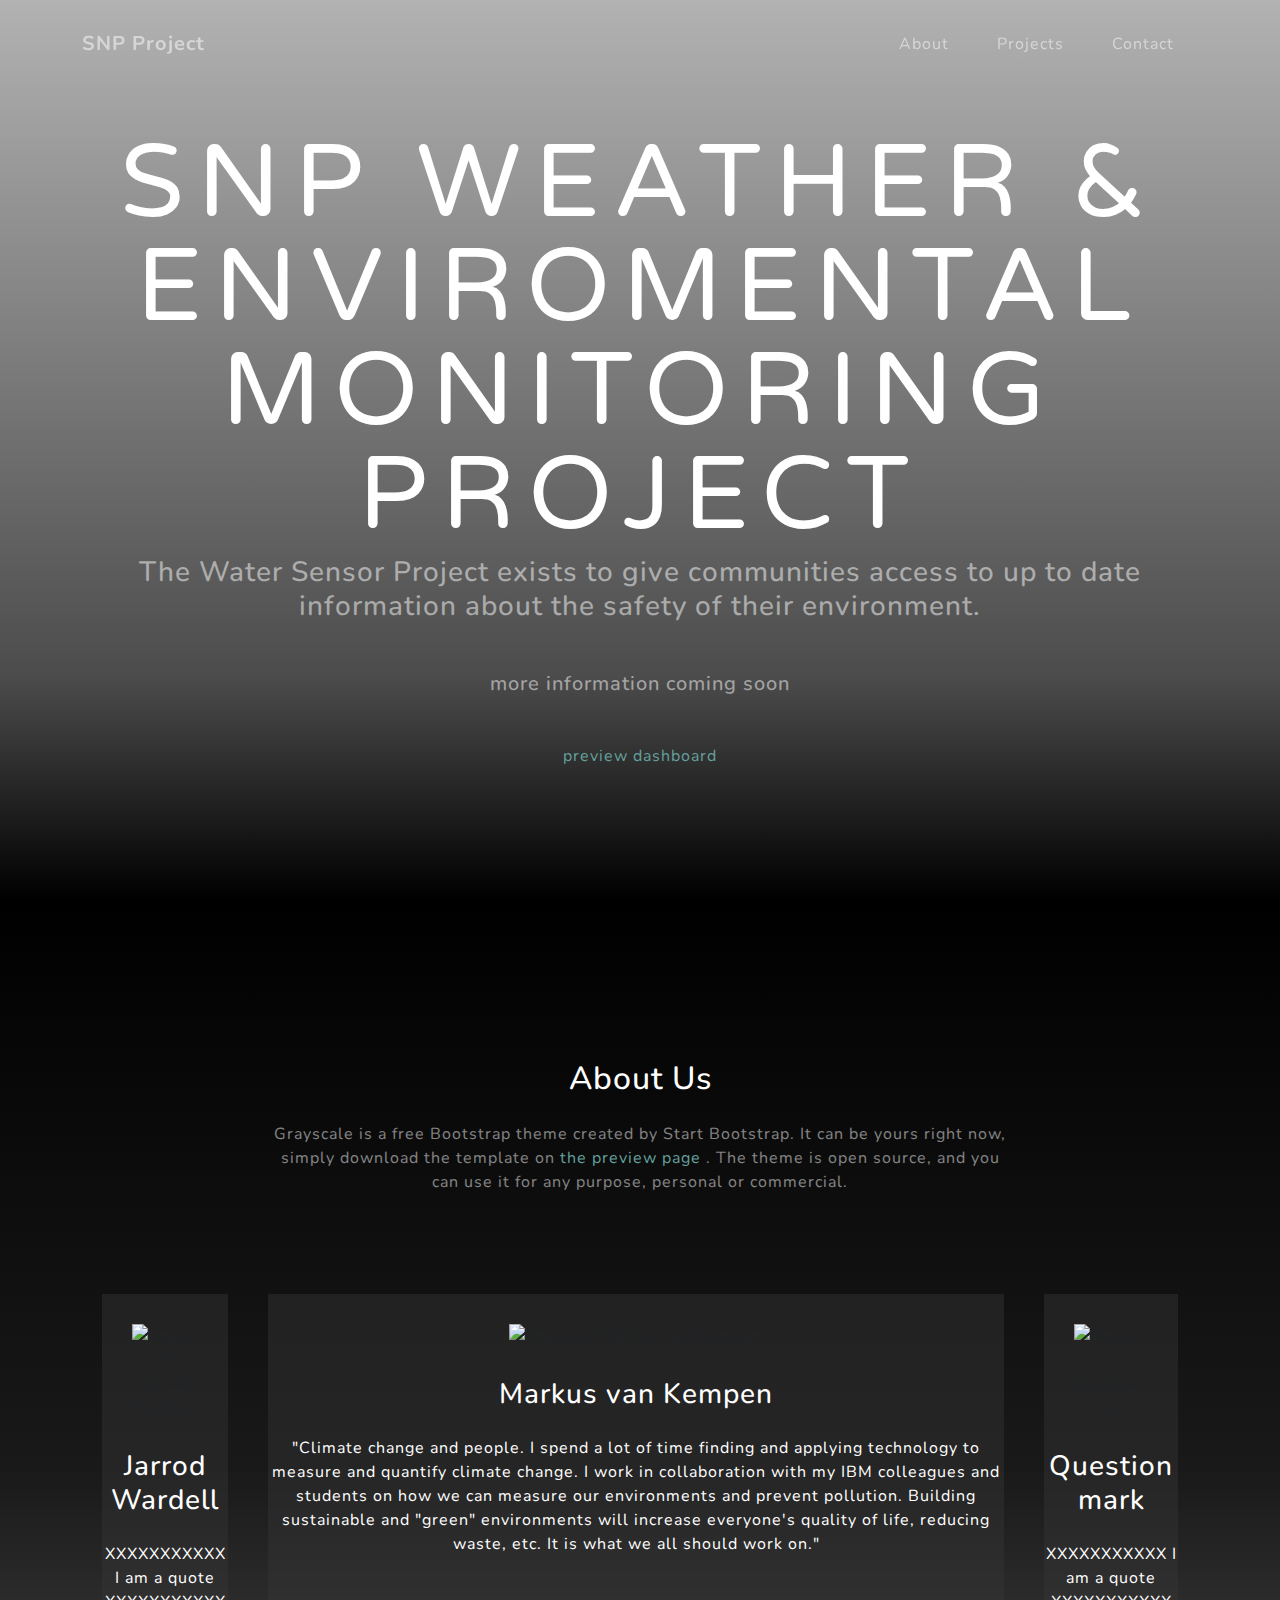
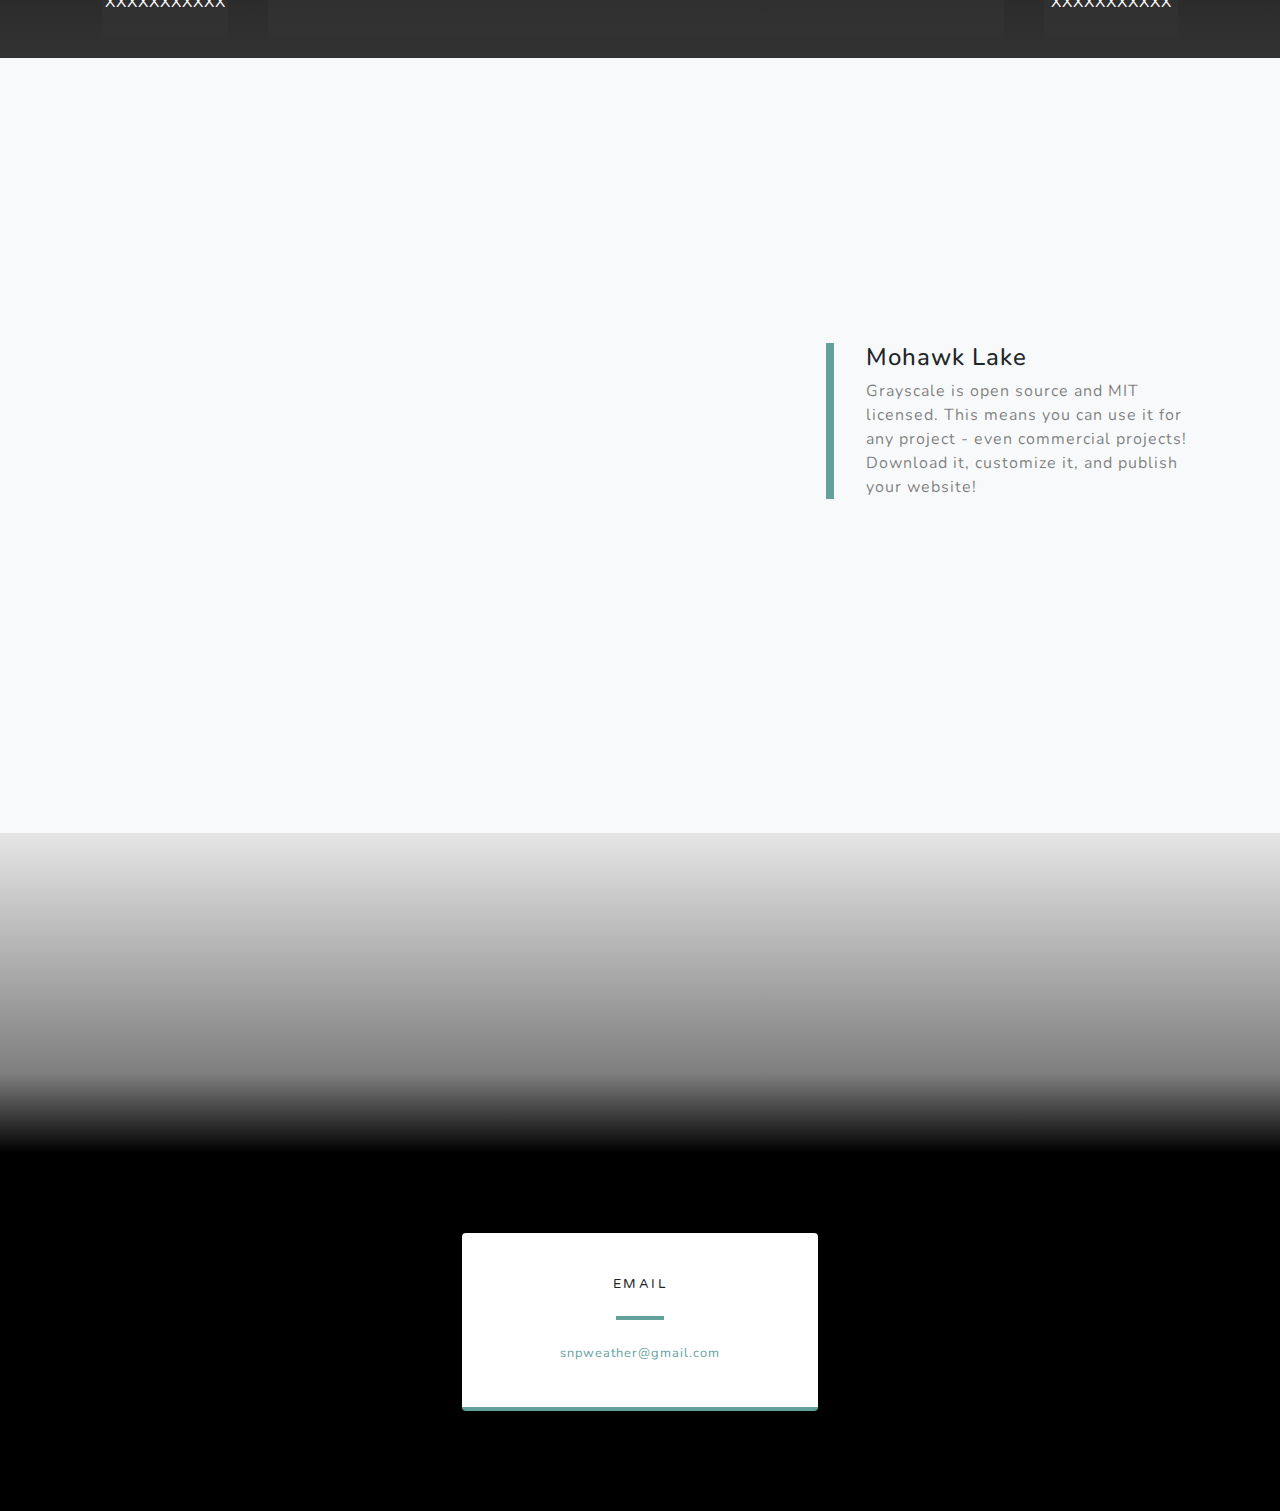
==== snp-project-web-docker/src/index.html @ ddb3c0f9 "centered email and changed about" ====
<!DOCTYPE html>
<html lang="en">
    <head>
        <meta charset="utf-8" />
        <meta name="viewport" content="width=device-width, initial-scale=1, shrink-to-fit=no" />
        <meta name="description" content="" />
        <meta name="author" content="" />
        <title>SNP Weather Project</title>
        <link rel="icon" type="image/x-icon" href="assets/img/favicon.ico" />
        <!-- Font Awesome icons (free version)-->
        <script src="https://use.fontawesome.com/releases/v5.15.1/js/all.js" crossorigin="anonymous"></script>
        <!-- Google fonts-->
        <link href="https://fonts.googleapis.com/css?family=Varela+Round" rel="stylesheet" />
        <link href="https://fonts.googleapis.com/css?family=Nunito:200,200i,300,300i,400,400i,600,600i,700,700i,800,800i,900,900i" rel="stylesheet" />
        <!-- Core theme CSS (includes Bootstrap)-->
        <link href="css/styles.css" rel="stylesheet" />
    </head>
    <body id="page-top">
        <!-- Navigation-->
        <nav class="navbar navbar-expand-lg navbar-light fixed-top" id="mainNav">
            <div class="container">
                <a class="navbar-brand js-scroll-trigger" href="#page-top">SNP Project</a>
                <button class="navbar-toggler navbar-toggler-right" type="button" data-toggle="collapse" data-target="#navbarResponsive" aria-controls="navbarResponsive" aria-expanded="false" aria-label="Toggle navigation">
                    Menu
                    <i class="fas fa-bars"></i>
                </button>
                    
                <div class="collapse navbar-collapse" id="navbarResponsive">
                    <ul class="navbar-nav ml-auto">
                        <li class="nav-item"><a class="nav-link js-scroll-trigger" href="#about">About</a></li>
                        <li class="nav-item"><a class="nav-link js-scroll-trigger" href="#projects">Projects</a></li>
                        <li class="nav-item"><a class="nav-link js-scroll-trigger" href="#signup">Contact</a></li>
                    </ul>
                </div>
              
            </div>
        </nav>
        <!-- Masthead-->
        <header class="masthead">
            <div class="container d-flex h-100 align-items-center">
                <div class="mx-auto text-center">
                    <h1 class="mx-auto my-0 text-uppercase">SNP Weather & Enviromental Monitoring Project</h1>
                    <h3 class="text-white-50 mx-auto mt-2 mb-5">The Water Sensor Project exists to give communities access to up to date information about the safety of their environment.</h3>
                    <h2 class="text-white-50 mx-auto mt-2 mb-5">more information coming soon</h2>
      <a href="https://snpweather.xyz/nr02/ui">preview dashboard</a>
                </div>
            </div>
        </header>
        <!--About-->
        <section class="about-section text-center" id="about">
            <div class="container">
                <div class="row">
                    <div class="col-lg-8 mx-auto">
                        <h2 class="text-white mb-4">About Us</h2>
                        <p class="text-white-50">
                            Grayscale is a free Bootstrap theme created by Start Bootstrap. It can be yours right now, simply download the template on
                            <a href="https://startbootstrap.com/theme/grayscale/">the preview page</a>
                            . The theme is open source, and you can use it for any purpose, personal or commercial.
                        </p>

                    </div>
                </div>
                <div class="img-photos">
                    <div class="img-quotes">
                        <img class="img-photo" src="assets/img/Jarrod.jpeg" alt="Image of Jarrod Wardell" />
                        <h3 class="img-quote text-white mb-4">Jarrod Wardell</h3>
                        <p class="img-quote text-white mb-4">XXXXXXXXXXX I am a quote XXXXXXXXXXX</p>
                    </div>
                    <div class="img-quotes">
                        <img class="img-photo" src="assets/img/Markus.jpeg" alt="Image of Markus van Kempen" />
                        <h3 class="img-quote text-white mb-4">Markus van Kempen</h3>
                        <p class="img-quote text-white mb-4">"Climate change and people. I spend a lot of time finding and applying technology to measure and quantify climate change. I work in collaboration with my IBM colleagues and students on how we can measure our environments and prevent pollution. Building sustainable and "green" environments will increase everyone's quality of life, reducing waste, etc. It is what we all should work on."</p>
                    </div>
                    <div class="img-quotes">
                        <img class="img-photo" src="assets/img/Question mark.jpeg" alt="Image of a Question mark" />
                        <h3 class="img-quote text-white mb-4">Question mark</h3>
                        <p class="img-quote text-white mb-4">XXXXXXXXXXX I am a quote XXXXXXXXXXX</p>
                    </div>
                </div>
            </div>
        </section>
        
        <!-- Projects-->
        <section class="projects-section bg-light" id="projects">
            <div class="container">
                <!-- Featured Project Row -->
                <div class="row align-items-center no-gutters mb-4 mb-lg-5">
                    <div class="col-xl-8 col-lg-7"><iframe id="map" src="https://www.google.com/maps/embed?pb=!1m18!1m12!1m3!1d9875.632404231754!2d-80.23795724009906!3d43.13359409722814!2m3!1f0!2f0!3f0!3m2!1i1024!2i768!4f13.1!3m3!1m2!1s0x882c6687e8b4b20f%3A0xb5f60ded7f2b827a!2sMohawk%20Lake!5e1!3m2!1sen!2sca!4v1626358786374!5m2!1sen!2sca" style="border:0;" allowfullscreen="" loading="lazy"></iframe></div>
                    <div class="col-xl-4 col-lg-5">
                        <div class="featured-text text-center text-lg-left">
                            <h4>Mohawk Lake</h4>
                            <p class="text-black-50 mb-0">Grayscale is open source and MIT licensed. This means you can use it for any project - even commercial projects! Download it, customize it, and publish your website!</p>
                        </div>
                    </div>
                </div>
                
                <!-- Project One Row-
                <div class="row justify-content-center no-gutters mb-5 mb-lg-0">
                    <div class="col-lg-6"><img class="img-fluid" src="assets/img/demo-image-01.jpg" alt="" /></div>
                    <div class="col-lg-6">
                        <div class="bg-black text-center h-100 project">
                            <div class="d-flex h-100">
                                <div class="project-text w-100 my-auto text-center text-lg-left">
                                    <h4 class="text-white">Misty</h4>
                                    <p class="mb-0 text-white-50">An example of where you can put an image of a project, or anything else, along with a description.</p>
                                    <hr class="d-none d-lg-block mb-0 ml-0" />
                                </div>
                            </div>
                        </div>
                    </div>
                </div>

                <div class="row justify-content-center no-gutters">
                    <div class="col-lg-6"><img class="img-fluid" src="assets/img/demo-image-02.jpg" alt="" /></div>
                    <div class="col-lg-6 order-lg-first">
                        <div class="bg-black text-center h-100 project">
                            <div class="d-flex h-100">
                                <div class="project-text w-100 my-auto text-center text-lg-right">
                                    <h4 class="text-white">Mountains</h4>
                                    <p class="mb-0 text-white-50">Another example of a project with its respective description. These sections work well responsively as well, try this theme on a small screen!</p>
                                    <hr class="d-none d-lg-block mb-0 mr-0" />
                                </div>
                            </div>
                        </div>
                    </div>
                </div>
                -->
            </div>
        </section>
        <!-- Signup -->

        <section class="signup-section" id="signup">
            <div class="container">
                <div class="row">
                    <div class="col-md-10 col-lg-8 mx-auto text-center">
                        <!--
                        <i class="far fa-paper-plane fa-2x mb-2 text-white"></i>
                        <h2 class="text-white mb-5">Subscribe to receive updates!</h2>
                        <form class="form-inline d-flex">
                            <input class="form-control flex-fill mr-0 mr-sm-2 mb-3 mb-sm-0" id="inputEmail" type="email" placeholder="Enter email address..." />
                            <button class="btn btn-primary mx-auto" type="submit">Subscribe</button>
                        </form>-->
                    </div>
                </div>
            </div>
        </section>
    

        <section class="contact-section bg-black">
            <div class="container">
                <div class="row" class="row-email">
                    <!--<div class="col-md-4 mb-3 mb-md-0">
                        <div class="card py-4 h-100">
                            <div class="card-body text-center">
                                <i class="fas fa-map-marked-alt text-primary mb-2"></i>
                                <h4 class="text-uppercase m-0">Address</h4>
                                <hr class="my-4" />
                                <div class="small text-black-50">4923 Market Street, Orlando FL</div>
                            </div>
                        </div>
                    </div>-->
                    <div class="col-md-4 mb-3 mb-md-0">
                        <div class="card py-4 h-100">
                            <div class="card-body text-center">
                                <i class="fas fa-envelope text-primary mb-2"></i>
                                <h4 class="text-uppercase m-0">Email</h4>
                                <hr class="my-4" />
                                <div class="small text-black-50"><a href="mailto:snpweather@gmail.com">snpweather@gmail.com</a></div>
                            </div>
                        </div>
                    </div>
                    <!--
                    <div class="col-md-4 mb-3 mb-md-0">
                        <div class="card py-4 h-100">
                            <div class="card-body text-center">
                                <i class="fas fa-mobile-alt text-primary mb-2"></i>
                                <h4 class="text-uppercase m-0">Phone</h4>
                                <hr class="my-4" />
                                <div class="small text-black-50">+1 (555) 902-8832</div>
                            </div>
                        </div>
                    </div>-->
                <!--
                </div>
                <div class="social d-flex justify-content-center">
                    <a class="mx-2" href="#!"><i class="fab fa-twitter"></i></a>
                    <a class="mx-2" href="#!"><i class="fab fa-facebook-f"></i></a>
                    <a class="mx-2" href="#!"><i class="fab fa-github"></i></a>
                </div>
                -->
            </div>
            <div class="fuller"></div>
        </section>
      
        <!-- Footer
        <footer class="footer bg-black small text-center text-white-50"><div class="container">Copyright © Your Website 2020</div></footer>
    -->
    <!-- Bootstrap core JS-->
        <script src="https://cdnjs.cloudflare.com/ajax/libs/jquery/3.5.1/jquery.min.js"></script>
        <script src="https://cdn.jsdelivr.net/npm/bootstrap@4.5.3/dist/js/bootstrap.bundle.min.js"></script>
        <!-- Third party plugin JS-->
        <script src="https://cdnjs.cloudflare.com/ajax/libs/jquery-easing/1.4.1/jquery.easing.min.js"></script>
        <!-- Core theme JS-->
        <script src="js/scripts.js"></script>
    </body>
</html>
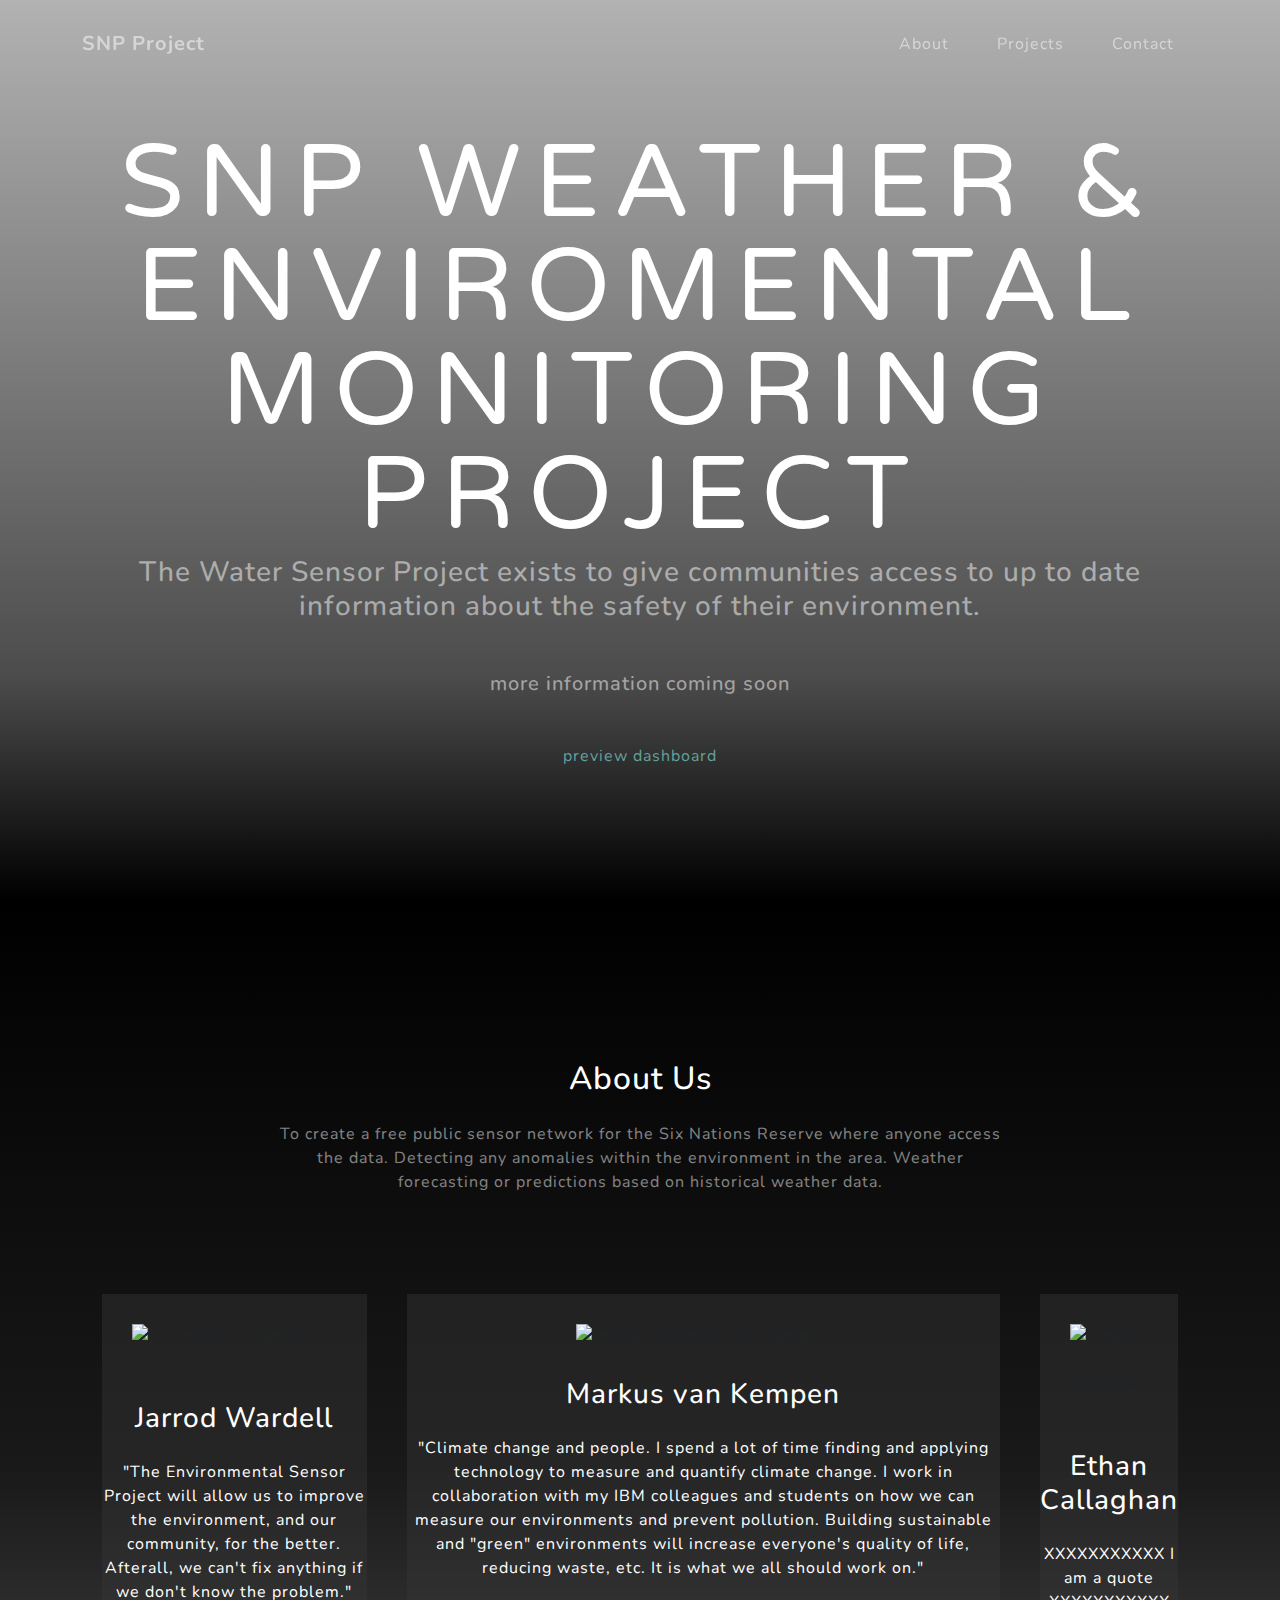
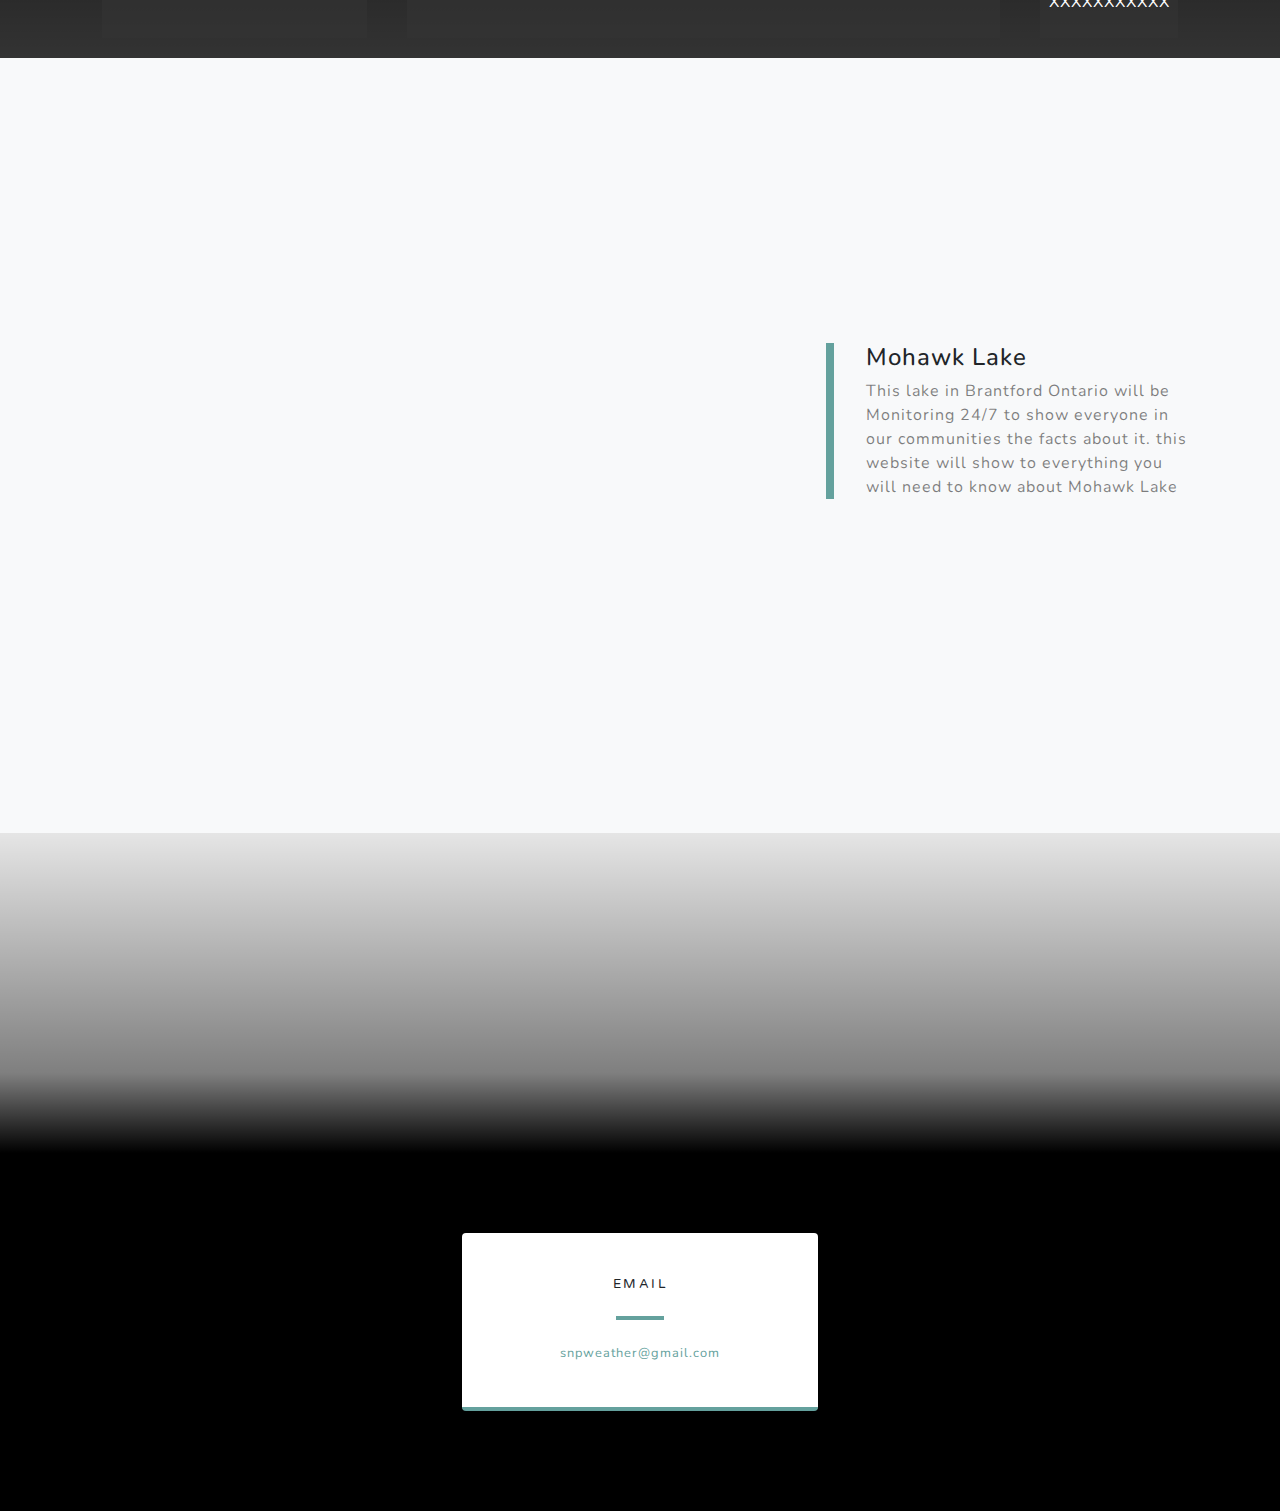
==== commit 490af7c9: "Merge pull request #4 from SixNationsPolytechnic/Ethan" ====
--- a/snp-project-web-docker/src/index.html
+++ b/snp-project-web-docker/src/index.html
@@ -42,7 +42,7 @@
                     <h1 class="mx-auto my-0 text-uppercase">SNP Weather & Enviromental Monitoring Project</h1>
                     <h3 class="text-white-50 mx-auto mt-2 mb-5">The Water Sensor Project exists to give communities access to up to date information about the safety of their environment.</h3>
                     <h2 class="text-white-50 mx-auto mt-2 mb-5">more information coming soon</h2>
-      <a href="https://snpweather.xyz/nr02/ui">preview dashboard</a>
+      <a href="https://snpweather.xyz/nr02/ui" target="_">preview dashboard</a>
                 </div>
             </div>
         </header>
@@ -53,9 +53,7 @@
                     <div class="col-lg-8 mx-auto">
                         <h2 class="text-white mb-4">About Us</h2>
                         <p class="text-white-50">
-                            Grayscale is a free Bootstrap theme created by Start Bootstrap. It can be yours right now, simply download the template on
-                            <a href="https://startbootstrap.com/theme/grayscale/">the preview page</a>
-                            . The theme is open source, and you can use it for any purpose, personal or commercial.
+                             To create a free public sensor network for the Six Nations Reserve where anyone access the data. Detecting any anomalies within the environment in the area. Weather forecasting or predictions based on historical weather data.
                         </p>
 
                     </div>
@@ -64,16 +62,16 @@
                     <div class="img-quotes">
                         <img class="img-photo" src="assets/img/Jarrod.jpeg" alt="Image of Jarrod Wardell" />
                         <h3 class="img-quote text-white mb-4">Jarrod Wardell</h3>
-                        <p class="img-quote text-white mb-4">XXXXXXXXXXX I am a quote XXXXXXXXXXX</p>
+                        <p class="img-quote text-white mb-4">"The Environmental Sensor Project will allow us to improve the environment, and our community, for the better. Afterall, we can't fix anything if we don't know the problem."</p>
                     </div>
                     <div class="img-quotes">
-                        <img class="img-photo" src="assets/img/Markus.jpeg" alt="Image of Markus van Kempen" />
+                        <img class="img-photo" src="assets/img/NewMarkus.png" alt="Image of Markus van Kempen" />
                         <h3 class="img-quote text-white mb-4">Markus van Kempen</h3>
                         <p class="img-quote text-white mb-4">"Climate change and people. I spend a lot of time finding and applying technology to measure and quantify climate change. I work in collaboration with my IBM colleagues and students on how we can measure our environments and prevent pollution. Building sustainable and "green" environments will increase everyone's quality of life, reducing waste, etc. It is what we all should work on."</p>
                     </div>
                     <div class="img-quotes">
-                        <img class="img-photo" src="assets/img/Question mark.jpeg" alt="Image of a Question mark" />
-                        <h3 class="img-quote text-white mb-4">Question mark</h3>
+                        <img class="img-photo" src="assets/img/nobody.jpeg" alt="Image of a Question mark" />
+                        <h3 class="img-quote text-white mb-4">Ethan Callaghan</h3>
                         <p class="img-quote text-white mb-4">XXXXXXXXXXX I am a quote XXXXXXXXXXX</p>
                     </div>
                 </div>
@@ -89,15 +87,14 @@
                     <div class="col-xl-4 col-lg-5">
                         <div class="featured-text text-center text-lg-left">
                             <h4>Mohawk Lake</h4>
-                            <p class="text-black-50 mb-0">Grayscale is open source and MIT licensed. This means you can use it for any project - even commercial projects! Download it, customize it, and publish your website!</p>
-                        </div>
-                    </div>
-                </div>
-                
-                <!-- Project One Row-
+                            <p class="text-black-50 mb-0">This lake in Brantford Ontario will be Monitoring 24/7 to show everyone in our communities the facts about it. this website will show to everything you will need to know about Mohawk Lake</p>
+                        </div>
+                    </div>
+                </div>
+                <!--
+                 Project One Row- 
                 <div class="row justify-content-center no-gutters mb-5 mb-lg-0">
-                    <div class="col-lg-6"><img class="img-fluid" src="assets/img/demo-image-01.jpg" alt="" /></div>
-                    <div class="col-lg-6">
+                    <div class="col-lg-6"><iframe src="https://snpweather.xyz/grafana/d-solo/V4Crgwg7k/snp-temperatures?orgId=1&from=1626782266453&to=1626793066454&kiosk&panelId=4" width="450" height="200" frameborder="0"></iframe>
                         <div class="bg-black text-center h-100 project">
                             <div class="d-flex h-100">
                                 <div class="project-text w-100 my-auto text-center text-lg-left">
@@ -109,7 +106,8 @@
                         </div>
                     </div>
                 </div>
-
+            -->
+                <!--
                 <div class="row justify-content-center no-gutters">
                     <div class="col-lg-6"><img class="img-fluid" src="assets/img/demo-image-02.jpg" alt="" /></div>
                     <div class="col-lg-6 order-lg-first">
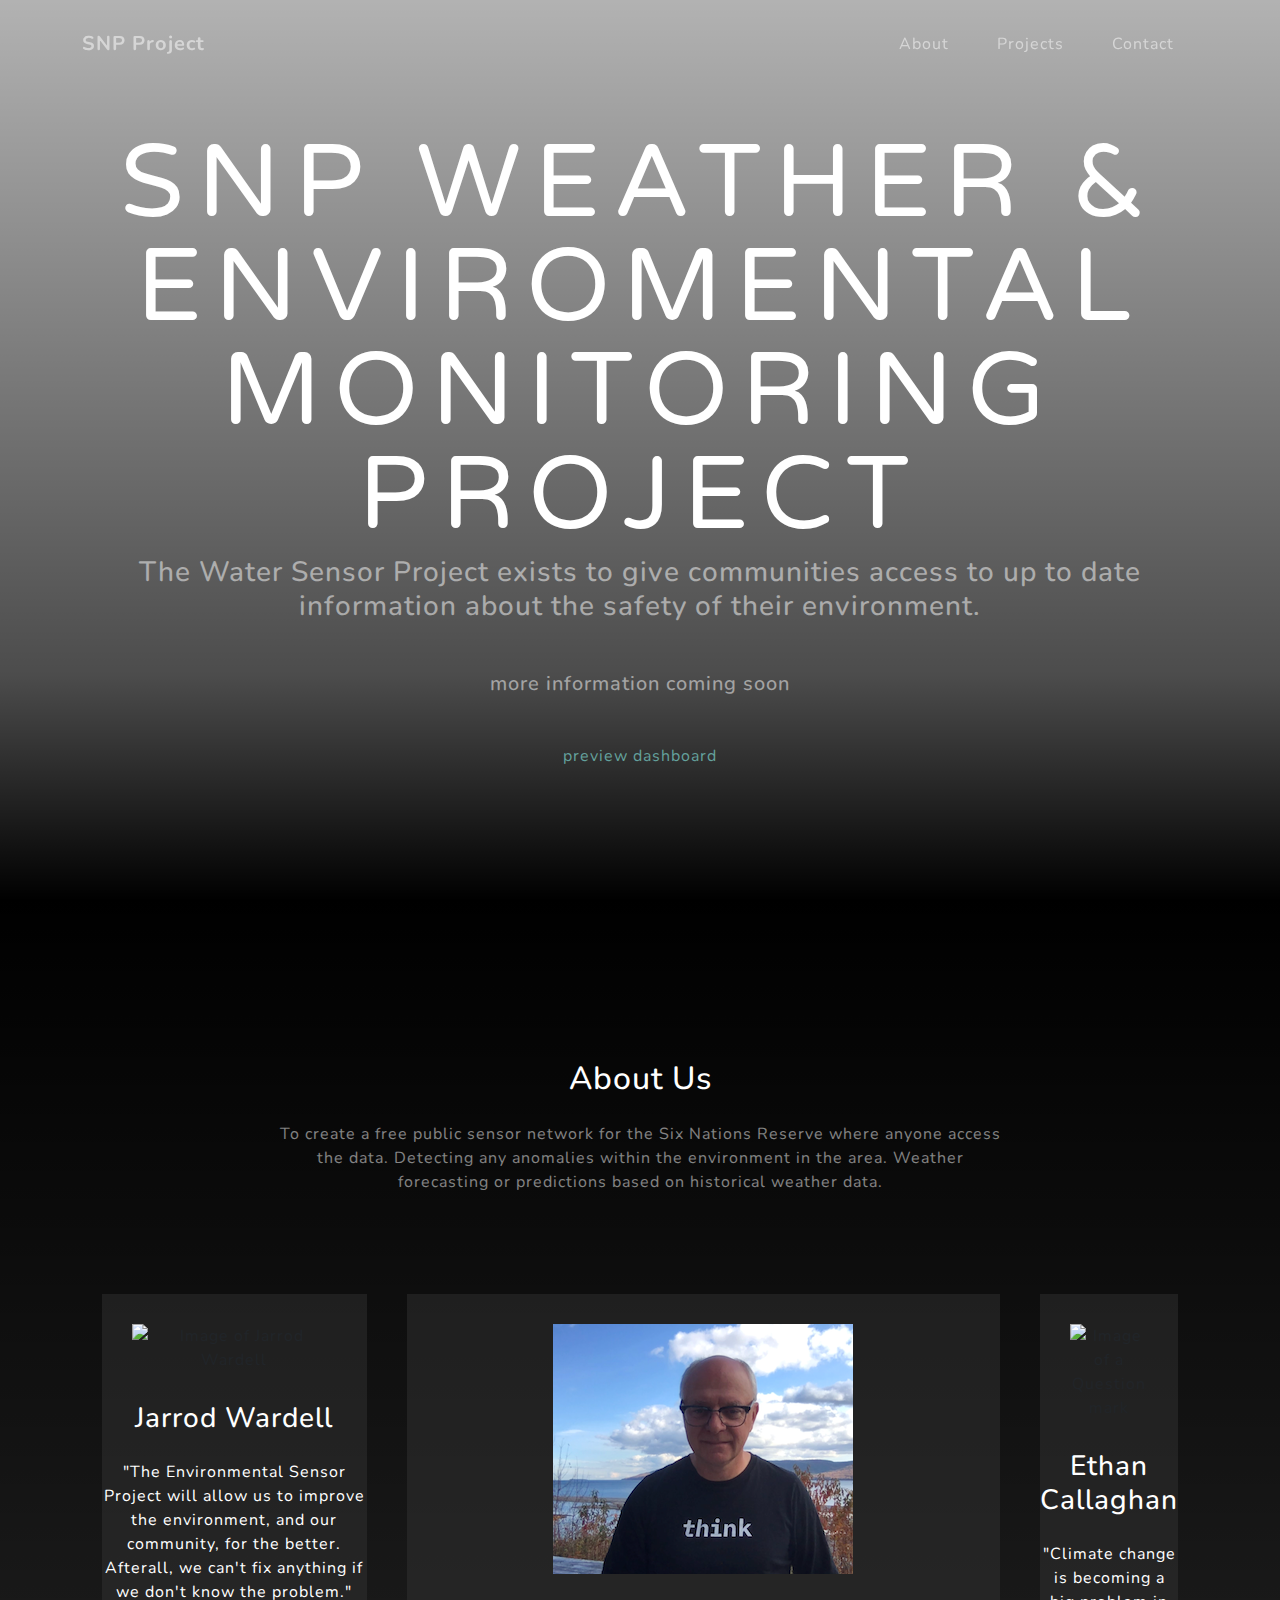
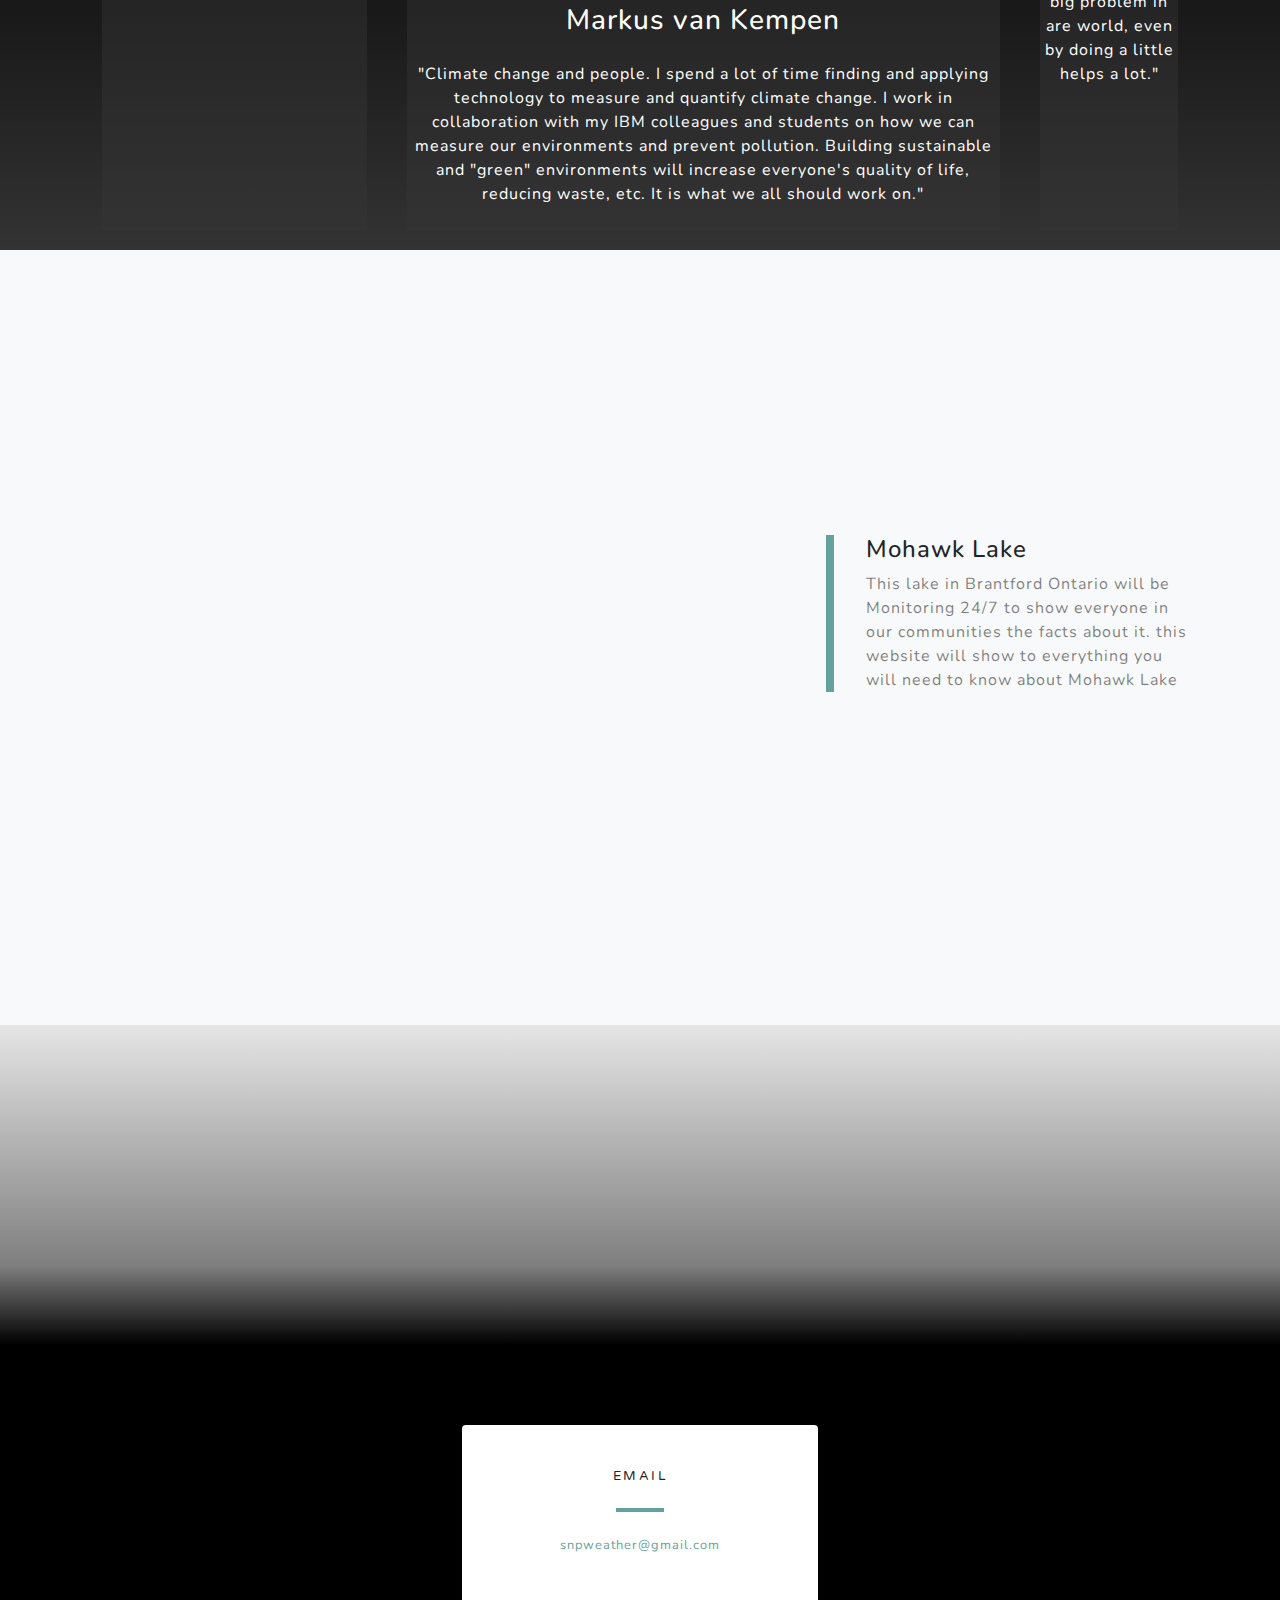
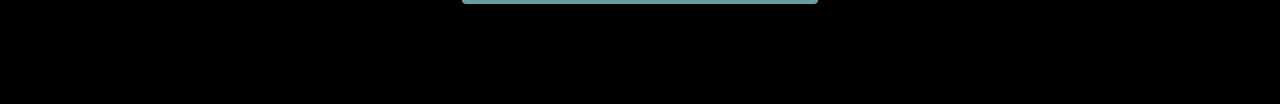
==== commit d2a7e72c: "." ====
--- a/snp-project-web-docker/src/index.html
+++ b/snp-project-web-docker/src/index.html
@@ -1,5 +1,6 @@
 <!DOCTYPE html>
 <html lang="en">
+    <!-- Ethan v1 thu jul 22 2021 -->
     <head>
         <meta charset="utf-8" />
         <meta name="viewport" content="width=device-width, initial-scale=1, shrink-to-fit=no" />
@@ -72,7 +73,7 @@
                     <div class="img-quotes">
                         <img class="img-photo" src="assets/img/nobody.jpeg" alt="Image of a Question mark" />
                         <h3 class="img-quote text-white mb-4">Ethan Callaghan</h3>
-                        <p class="img-quote text-white mb-4">XXXXXXXXXXX I am a quote XXXXXXXXXXX</p>
+                        <p class="img-quote text-white mb-4">"Climate change is becoming a big problem in are world, even by doing a little helps a lot."</p>
                     </div>
                 </div>
             </div>
